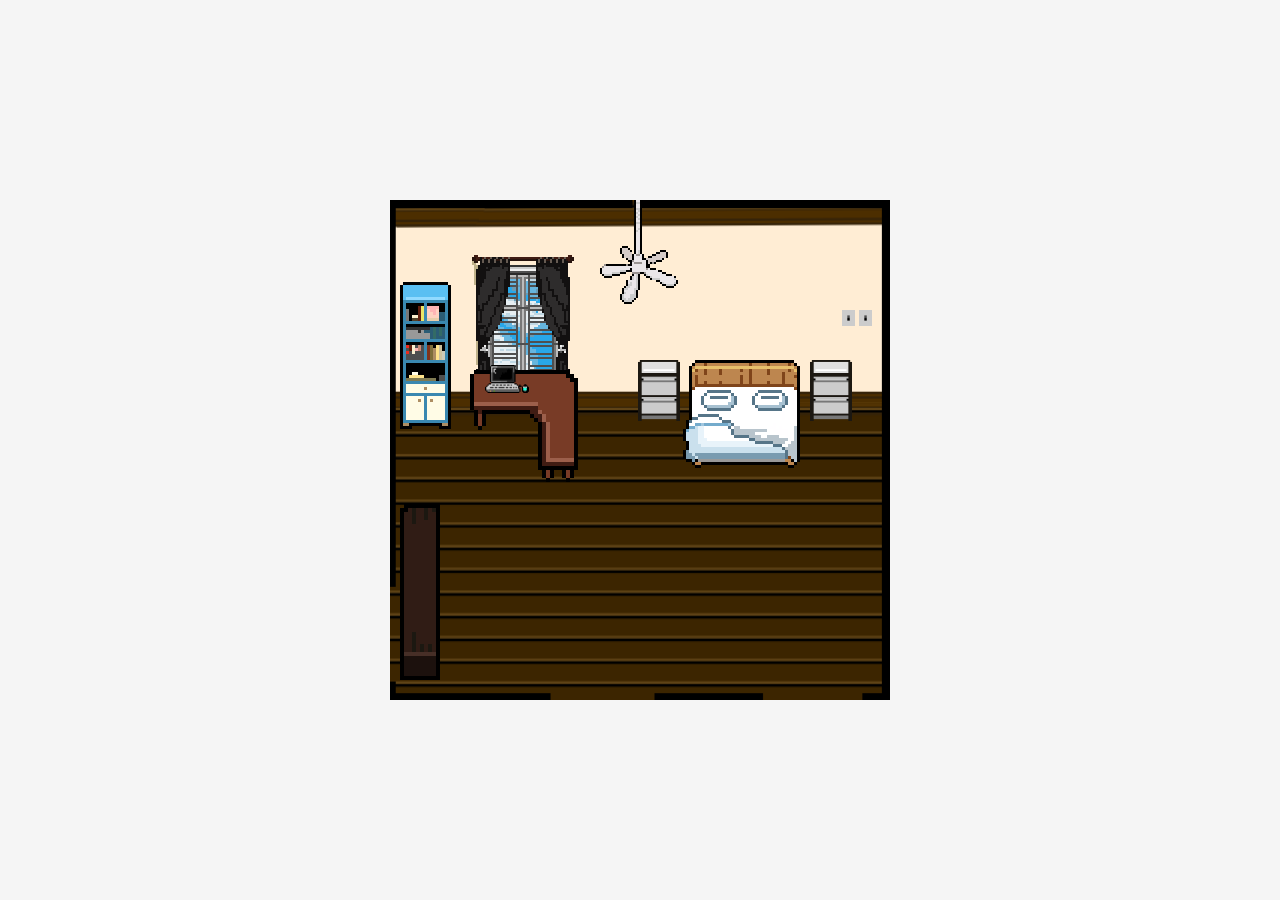
==== index.html @ c1d3182a "Update index.html" ====
<!DOCTYPE html>
<html>
<head>
    <title>The Archive</title>
    <link rel="stylesheet" href="index/index.css">
</head>

<body>
    <div id="room_index">
        <div id="background">
            <div class="room">
            <!--Table link-->
            <a href="https://www.google.com" target="_blank">
                <img id= "transparent_table" src="index/index_img/table.png">
                <img id= "table" src="index/index_img/table.png">
            </a>
            <!--Shelf link-->
            <a href="https://www.google.com" target="_blank">
                <img id="shelf" src="index/index_img/shelf.png" class="objects">
            </a>
            <!--Bed link-->
            <a href="https://www.google.com" target="_blank">
                <img id="bed" src="index/index_img/bed.png" class="objects">
            </a>
            <!--Bedside table link-->
            <a href="https://www.google.com" target="_blank">
                <img id="bedside_table" src="index/index_img/beside table.png" class="objects">
                <img id="bedside_table2" src="index/index_img/beside table.png" class="objects">
            </a>
            <!--Closet_side table link-->
            <a href="https://www.google.com" target="_blank">
                <img id="closet_side" src="index/index_img/closet_side.png" class="objects">
            </a>
            <!--Laptop-->
            <img id="laptop" src="index/index_img/laptop.png">
            <img id="laptop_on" src="index/index_img/laptop_on.png">
            <img id="laptop_on_dark" src="index/index_img/laptop_on_dark.png">
            <!--Mouse_link-->
            <div id="mouse_link">
                <img id="mouse" src="index/index_img/mouse.png">
            </div>
            <!--Window-->
            <img id="curtain_open" src="index/index_img/Curtain_open.PNG">
            <img id="curtain_closed" src="index/index_img/Curtain_closed.PNG">
            <!--Fan-->
            <img id="fan_spin" src="index/index_img/fan_spin1.png">
            <img id="fan" src="index/index_img/fan_spin2.PNG">
            <img id="fan_switch_on" src="index/index_img/switch_on.png" class="switches">
            <img id="fan_switch_off" src="index/index_img/switch_off.png" class="switches">

            <!--Dark mode-->
            <div id="dark_mode"></div>
                <img id="switch_on" src="index/index_img/switch_on.png" class="switches">
                <img id="switch_off" src="index/index_img/switch_off.png" class="switches">
                <div id="laptop_light"></div>
            </div>
        </div>
    </div>


<script src="index/index.js"></script>
</body>
</html>
---- index/index.css ----
body{
    height: 100vh;
    width: 100vw;
    margin: 0;
    padding: 0;
    outline: solid green;
    background-color: whitesmoke;
}

#room_index {
    width: 100vw;
    height: 100vh;
    outline: solid pink;
    display: flex;
    justify-content: center;
    align-items: center;
}

#background {
    position: relative;
    width: 500px;
    height: 500px;
    background: url('index_img/room.PNG') no-repeat;
    background-size: cover;
}

#table {
    position: absolute;
    top: 170px;
    left: 80px;
    z-index: 1;
    cursor: auto;
}

#transparent_table {
    top: 170px;
    left: 80px;
    position: absolute;
    outline: rgb(128, 0, 255) solid 5px;
    clip-path: polygon(100% 0, 100% 16%, 100% 35%, 100% 91%, 62% 91%, 63% 46%, 55% 39%, 6% 39%, 0% 35%, 0 0);
    z-index: 2;
    opacity: 0%;
}

.room #transparent_table:hover ~ #table {
    filter: brightness(60%);
    
}

.objects:hover {
    filter: brightness(60%);
}

#shelf {
    position: absolute;
    top: 82px;
    left: 10px;
}


#bed {
    position: absolute;
    right: 90px;
    top: 160px;
}


#bedside_table {
    position: absolute;
    height: 61px;
    right: 210px;
    top: 160px;
}
#bedside_table2 {
    position: absolute;
    height: 61px;
    top: 160px; 
    right: 38px;
}

#closet_side {
    position: absolute;
    bottom: 20px;
    left: 10px;
}

#laptop {
    position: absolute;
    left: 95px;
    top: 165px;
    z-index: 3;
    height: 28px;
}

#mouse {
    position: absolute;
    height: 9px;
    left: 132px;
    top: 184px;
    z-index: 12;
}

#laptop_on {
    display: none;
    position: absolute;
    left: 95px;
    top: 165px;
    z-index: 11;
    height: 28px;
}

#laptop_on_dark {
    display: none;
    position: absolute;
    left: 95px;
    top: 165px;
    z-index: 11;
    height: 28px;
}
#dark_mode {
    display: none;
    position: absolute;
    background-color: black;
    z-index: 10;
    height: 500px;
    width: 500px;
    opacity: 70%;
    pointer-events: none;
}

#switch_on {
    display: none;
    right: 18px;
    top: 110px;
}

#switch_off {
    display: block;
    right: 18px;
    top: 110px;

}

.switches {
    position: absolute;
    height: 16px;
}

#laptop_light {
    display: none;
    position: absolute;
    height: 13px;
    width: 21px;
    box-shadow: 0 0 10px rgb(255, 87, 171);
    opacity: 100%;
    top: 167.5px;
    left: 102px;
    z-index: 12;
}

#curtain_open {
    position: absolute;
    left: 80px;
    top: 55px;
}

#curtain_closed {
    display: none;
    position: absolute;
    left: 80px;
    top: 55px;
}

#fan {
    
    position: absolute;
    left: 210px;
}

#fan_spin {
    display: none;
    position: absolute;
    left: 212.14px;
}

#fan_switch_off {
    right: 35px;
    top: 110px;
}

#fan_switch_on {
    right: 35px;
    top: 110px;
}
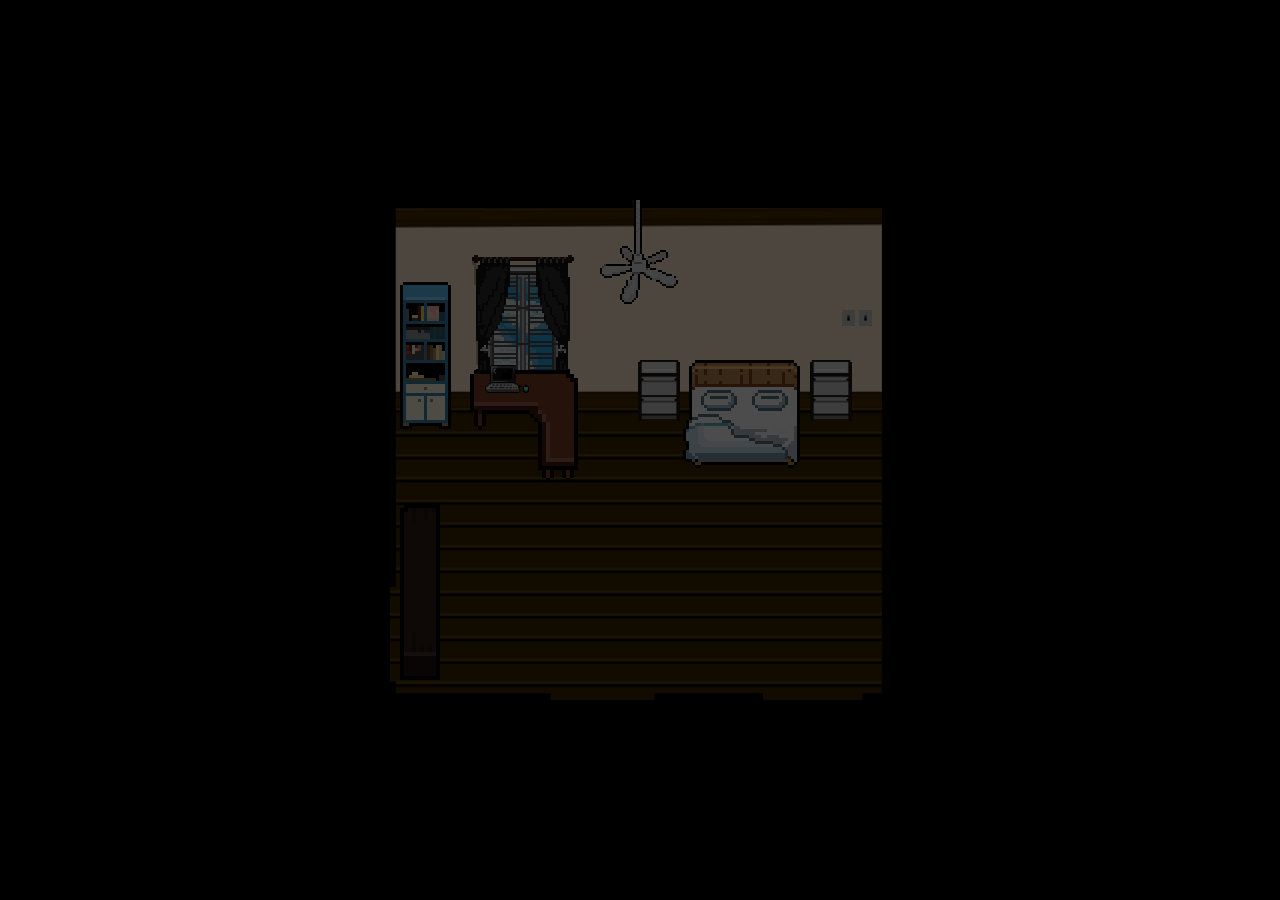
==== commit 810a6dc6: "bed" ====
--- a/index.html
+++ b/index.html
@@ -20,8 +20,10 @@
             </a>
             <!--Bed link-->
             <a href="https://www.google.com" target="_blank">
-                <img id="bed" src="index/index_img/bed.png" class="objects">
+                <!--add bed link here later-->
             </a>
+                <img id="bed" src="index/index_img/bed.png">
+                <img id="bed_made" src="index/index_img/bed_made.png">
             <!--Bedside table link-->
             <a href="https://www.google.com" target="_blank">
                 <img id="bedside_table" src="index/index_img/beside table.png" class="objects">
--- a/index/index.css
+++ b/index/index.css
@@ -4,7 +4,7 @@
     margin: 0;
     padding: 0;
     outline: solid green;
-    background-color: whitesmoke;
+    background-color: black;
 }
 
 #room_index {
@@ -64,6 +64,12 @@
     top: 160px;
 }
 
+#bed_made {
+    display: none;
+    position: absolute;
+    right: 84px;
+    top: 160px;
+}
 
 #bedside_table {
     position: absolute;
@@ -97,6 +103,7 @@
     height: 9px;
     left: 132px;
     top: 184px;
+    opacity: 0%;
     z-index: 12;
 }
 
@@ -118,7 +125,7 @@
     height: 28px;
 }
 #dark_mode {
-    display: none;
+    display: block;
     position: absolute;
     background-color: black;
     z-index: 10;
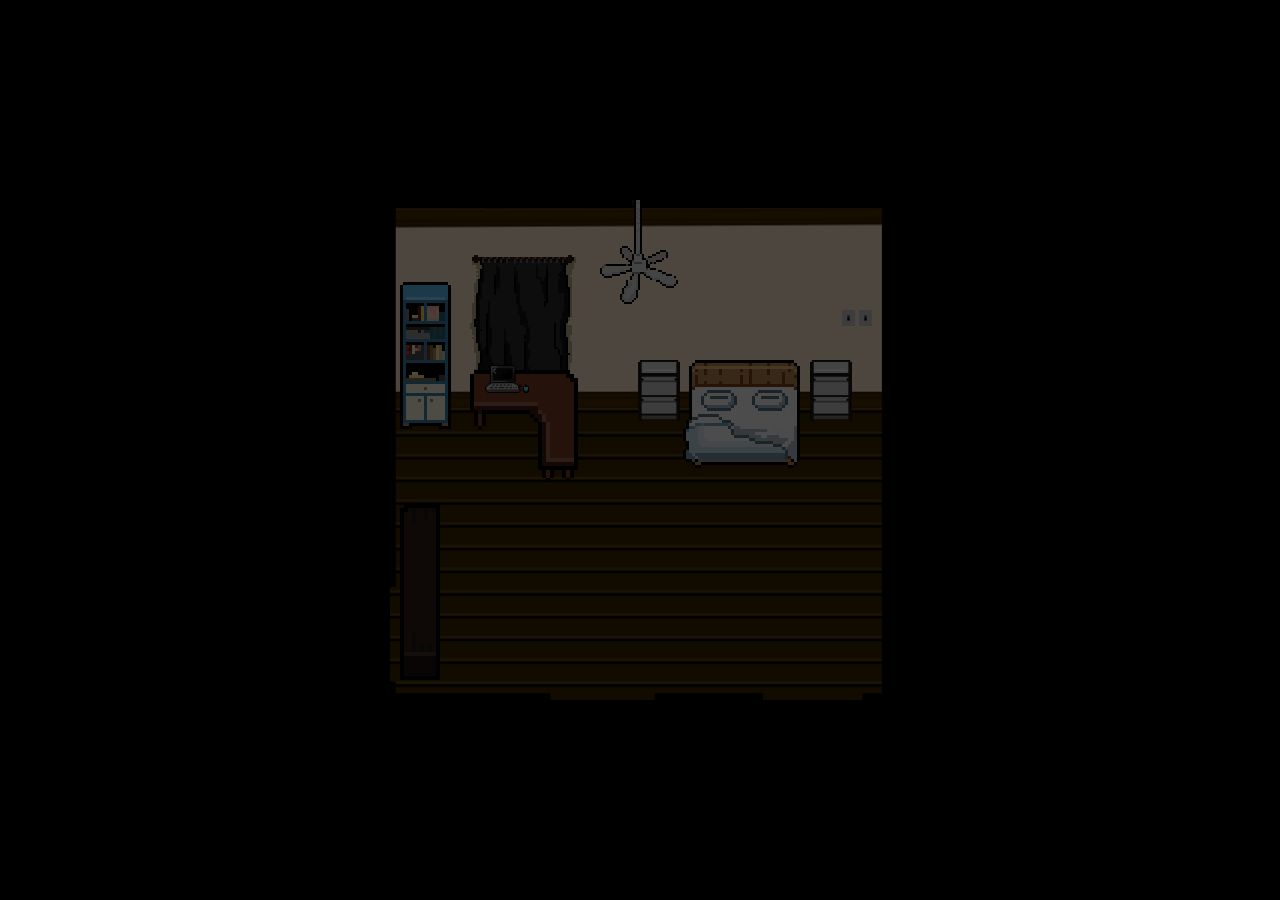
==== commit 84203b16: "windows" ====
--- a/index.html
+++ b/index.html
@@ -42,8 +42,12 @@
                 <img id="mouse" src="index/index_img/mouse.png">
             </div>
             <!--Window-->
-            <img id="curtain_open" src="index/index_img/Curtain_open.PNG">
             <img id="curtain_closed" src="index/index_img/Curtain_closed.PNG">
+
+            <img id="morning" src="index/index_img/morning.png" class="window">
+            <img id="afternoon" src="index/index_img/afternoon.png" class="window">
+            <img id="evening" src="index/index_img/evening.png" class="window">
+            <img id="night" src="index/index_img/night.png" class="window">
             <!--Fan-->
             <img id="fan_spin" src="index/index_img/fan_spin1.png">
             <img id="fan" src="index/index_img/fan_spin2.PNG">
--- a/index/index.css
+++ b/index/index.css
@@ -165,17 +165,19 @@
     z-index: 12;
 }
 
-#curtain_open {
+
+#curtain_closed {
+    display: block;
     position: absolute;
     left: 80px;
     top: 55px;
 }
 
-#curtain_closed {
-    display: none;
+.window {
     position: absolute;
     left: 80px;
     top: 55px;
+    display: none;
 }
 
 #fan {
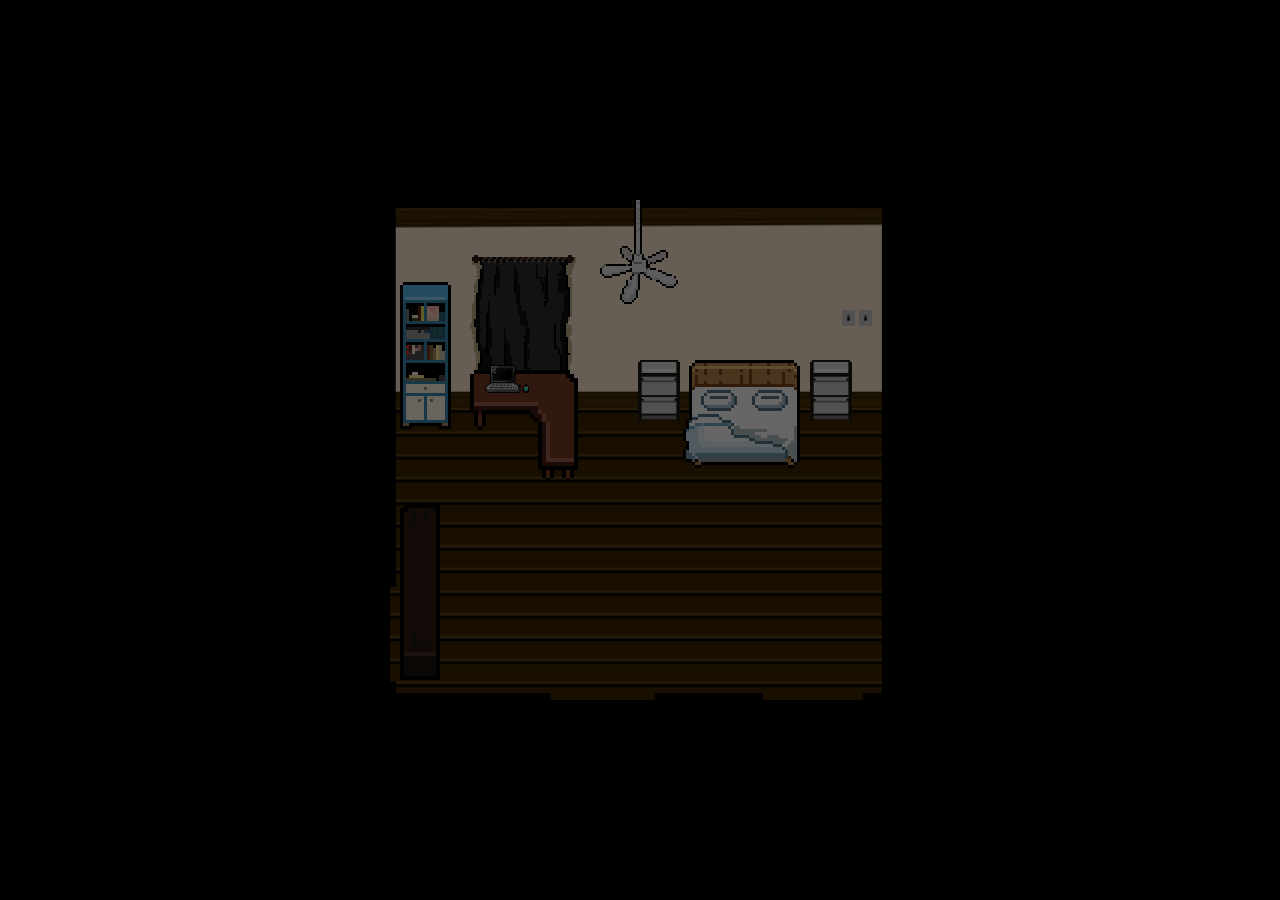
==== commit d82f060e: "done" ====
--- a/index.html
+++ b/index.html
@@ -3,10 +3,28 @@
 <head>
     <title>The Archive</title>
     <link rel="stylesheet" href="index/index.css">
+    <link rel="preconnect" href="https://fonts.googleapis.com">
+    <link rel="preconnect" href="https://fonts.gstatic.com" crossorigin>
+    <link href="https://fonts.googleapis.com/css2?family=Petit+Formal+Script&family=Pixelify+Sans:wght@400..700&display=swap" rel="stylesheet">
 </head>
 
 <body>
     <div id="room_index">
+        <!--Laptop_Screen-->
+        <div id="laptop_screen">
+            <!--Watch Log-->
+            <img id="movie_icon" src="index/index_img/Movie_icon.png">
+            <p class="font">Watch Log</p>
+            <img id="folder_1" src="index/index_img/folder_1.png" class="folder" data-target="folder_1-content">
+            <img id="folder_2" src="index/index_img/folder_2.png" class="folder" data-target="folder_2-content">
+            <img id="folder_3" src="index/index_img/folder_3.png" class="folder" data-target="folder_3-content">
+            <img id="folder_4" src="index/index_img/folder_4.png" class="folder" data-target="folder_4-content">
+            <div id="folder1_button" class="folder_button" data-target="folder_1"></div>
+            <div id="folder2_button" class="folder_button" data-target="folder_2"></div>
+            <div id="folder3_button" class="folder_button" data-target="folder_3"></div>
+            <div id="folder4_button" class="folder_button" data-target="folder_4"></div>
+            <div class="movie_grid"></div>
+        </div>        
         <div id="background">
             <div class="room">
             <!--Table link-->
@@ -33,10 +51,14 @@
             <a href="https://www.google.com" target="_blank">
                 <img id="closet_side" src="index/index_img/closet_side.png" class="objects">
             </a>
-            <!--Laptop-->
+            <!--Laptop_small-->
             <img id="laptop" src="index/index_img/laptop.png">
             <img id="laptop_on" src="index/index_img/laptop_on.png">
-            <img id="laptop_on_dark" src="index/index_img/laptop_on_dark.png">
+            <img id="laptop_on_dark" src="index/index_img/laptop_on_dark (1).png">
+
+            <!--Laptop_screen_big-->
+            
+
             <!--Mouse_link-->
             <div id="mouse_link">
                 <img id="mouse" src="index/index_img/mouse.png">
@@ -62,6 +84,8 @@
             </div>
         </div>
     </div>
+    
+
 
 
 <script src="index/index.js"></script>
--- a/index/index.css
+++ b/index/index.css
@@ -4,7 +4,7 @@
     margin: 0;
     padding: 0;
     outline: solid green;
-    background-color: black;
+    background-color: black; /*change to black*/
 }
 
 #room_index {
@@ -101,13 +101,21 @@
 #mouse {
     position: absolute;
     height: 9px;
-    left: 132px;
+    left: 132.5px;
     top: 184px;
-    opacity: 0%;
-    z-index: 12;
+    z-index: 3;
 }
 
 #laptop_on {
+    display: none;
+    position: absolute;
+    left: 95px;
+    top: 165px;
+    z-index: 3;
+    height: 28px;
+}
+
+#laptop_on_dark {
     display: none;
     position: absolute;
     left: 95px;
@@ -115,15 +123,6 @@
     z-index: 11;
     height: 28px;
 }
-
-#laptop_on_dark {
-    display: none;
-    position: absolute;
-    left: 95px;
-    top: 165px;
-    z-index: 11;
-    height: 28px;
-}
 #dark_mode {
     display: block;
     position: absolute;
@@ -131,7 +130,7 @@
     z-index: 10;
     height: 500px;
     width: 500px;
-    opacity: 70%;
+    opacity: 60%; /*change to 100*/
     pointer-events: none;
 }
 
@@ -162,7 +161,7 @@
     opacity: 100%;
     top: 167.5px;
     left: 102px;
-    z-index: 12;
+    z-index: 11;
 }
 
 
@@ -201,3 +200,92 @@
     right: 35px;
     top: 110px;
 }
+
+#laptop_screen {
+    background-image: url("index_img/laptop_screen.png");
+    background-size: contain;
+    background-repeat: no-repeat;
+    display: none;
+    position: absolute;
+    opacity: 100%;
+    z-index: 20;
+    height: 700px;
+    width: 985px;
+}
+
+.folder {
+    display: none;
+    position: absolute;
+    height: 700px;
+    width: 985px;
+}
+
+#movie_icon {
+    position: absolute;
+    left: 50px;
+    top: 50px;
+}
+
+.font {
+    position: absolute;
+    font-family: 'Pixelify Sans';
+    font-weight: 700;
+    color: rgb(252, 220, 220);
+    top: 135px;
+    left: 50px;
+}
+
+.folder_button {
+    display: none;
+    opacity: 0%;
+}
+#folder1_button {
+    position: absolute;
+    height: 72px;
+    width: 24px;
+    background-color: red;
+    top: 58px;
+    left: 35px;
+}
+#folder2_button {
+    position: absolute;
+    height: 143px;
+    width: 24px;
+    background-color: red;
+    top: 143px;
+    left: 35px;
+}
+#folder3_button {
+    position: absolute;
+    height: 143px;
+    width: 24px;
+    background-color: red;
+    top: 297px;
+    left: 35px;
+}
+#folder4_button {
+    position: absolute;
+    height: 143px;
+    width: 24px;
+    background-color: red;
+    top: 451px;
+    left: 35px;
+}
+
+.movie_grid {
+    display: flex;
+    gap: 20px;
+    overflow-x: auto;
+    z-index: 30;
+}
+
+.movie {
+    text-align: center;
+    cursor: pointer;
+    z-index: 30;
+}
+
+.movie img {
+    width: 120px;
+    border-radius: 10px;
+}
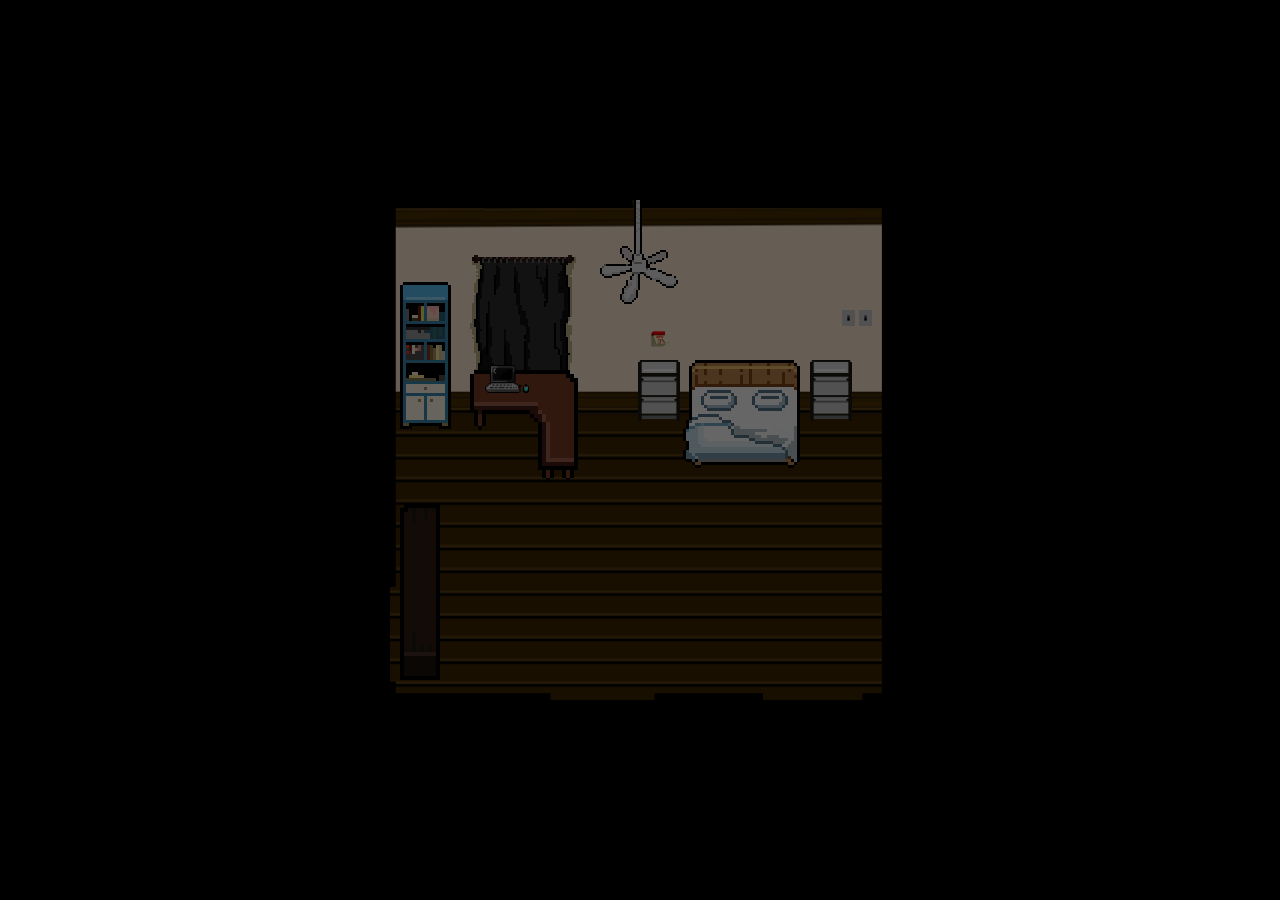
==== commit 3bab6758: "n b" ====
--- a/index.html
+++ b/index.html
@@ -5,25 +5,116 @@
     <link rel="stylesheet" href="index/index.css">
     <link rel="preconnect" href="https://fonts.googleapis.com">
     <link rel="preconnect" href="https://fonts.gstatic.com" crossorigin>
+    <link href="https://fonts.googleapis.com/css2?family=Jersey+25&family=Petit+Formal+Script&family=Pixelify+Sans:wght@400..700&display=swap" rel="stylesheet">
     <link href="https://fonts.googleapis.com/css2?family=Petit+Formal+Script&family=Pixelify+Sans:wght@400..700&display=swap" rel="stylesheet">
 </head>
 
 <body>
     <div id="room_index">
         <!--Laptop_Screen-->
+        
         <div id="laptop_screen">
+            <img id="wallpaper" src = "index/index_img/wallpaper.png" class="pages">
+
+            <div id="Movie_App-container">
             <!--Watch Log-->
-            <img id="movie_icon" src="index/index_img/Movie_icon.png">
-            <p class="font">Watch Log</p>
-            <img id="folder_1" src="index/index_img/folder_1.png" class="folder" data-target="folder_1-content">
-            <img id="folder_2" src="index/index_img/folder_2.png" class="folder" data-target="folder_2-content">
-            <img id="folder_3" src="index/index_img/folder_3.png" class="folder" data-target="folder_3-content">
-            <img id="folder_4" src="index/index_img/folder_4.png" class="folder" data-target="folder_4-content">
-            <div id="folder1_button" class="folder_button" data-target="folder_1"></div>
-            <div id="folder2_button" class="folder_button" data-target="folder_2"></div>
-            <div id="folder3_button" class="folder_button" data-target="folder_3"></div>
-            <div id="folder4_button" class="folder_button" data-target="folder_4"></div>
-            <div class="movie_grid"></div>
+                <div id="movie_app">
+                    <img id="movie_icon" src="index/index_img/Movie_icon.png">
+                    <p class="app_font">Watch Log</p>
+                </div>
+                
+                <div id="inside" class="pages">
+
+                    <div id="top_bar">
+                        <div id="left">
+                            <img id="small_icon" src="index/index_img/Movie_icon.png">
+                            <p>Watch Log - </p>
+                            <div id ="path">
+                                
+
+                                <!--Objects Created-->
+                            </div>
+                            
+                        </div>
+
+                        <div id="right">
+                            <p>•••</p>
+                            <div id="minimize"></div>
+                            <div id="close"></div>
+                        </div>
+                    </div>
+
+                    <div id="main_content">
+                        <div id="sidebar_closed">
+                            <p id="expand">></p>
+                            <div id="movies" class="button">
+                                <p></p>
+                            </div>
+                            
+                            
+                            <div id="shows" class="button">
+                                <p></p>
+                            </div> 
+                            <div id="anime" class="button">
+                                <p></p>
+                            </div>      
+                        </div>
+                        <div class="sidebar_dim">
+
+                        
+                        <div class="movie_container film_containers">
+
+                            <div class="search_container">
+                                <div class="search_icon"></div>
+                                <input type="text" class="search_bar" placeholder="Search movies..." autocomplete="off">
+                                
+                            </div>
+                                <div class = "movie_grid grids">
+                                    <!--Objects created-->    
+                                </div>
+                                
+                        </div>
+                        <div class = "movie_indiv indivs">
+                            <!--Objects created-->
+                        </div>
+
+                        <div class="shows_container film_containers">
+
+                            <div class="search_container">
+                                <div class="search_icon"></div>
+                                <input type="text" class="search_bar" placeholder="Search movies..." autocomplete="off">
+                            
+                            </div>
+                                <div class = "shows_grid grids">
+                                    <!--Objects created-->    
+                                </div>
+                            
+                        </div>
+                        <div class = "shows_indiv indivs">
+                            <!--Objects created-->
+                        </div>
+                        
+                        <div class = "anime_container film_containers">
+
+                            <div class="search_container">
+                                <div class="search_icon"></div>
+                                <input type="text" class="search_bar" placeholder="Search movies..." autocomplete="off">
+                            
+                            </div>
+                                <div class = "anime_grid grids">
+                                    <!--Objects created-->    
+                                </div>
+                        </div>
+                        <div class = "anime_indiv indivs">
+                            <!--Objects created-->
+                        </div>
+                        </div>
+                    </div>
+                     
+                </div>
+            </div>
+            
+            
         </div>        
         <div id="background">
             <div class="room">
@@ -56,9 +147,6 @@
             <img id="laptop_on" src="index/index_img/laptop_on.png">
             <img id="laptop_on_dark" src="index/index_img/laptop_on_dark (1).png">
 
-            <!--Laptop_screen_big-->
-            
-
             <!--Mouse_link-->
             <div id="mouse_link">
                 <img id="mouse" src="index/index_img/mouse.png">
@@ -76,6 +164,10 @@
             <img id="fan_switch_on" src="index/index_img/switch_on.png" class="switches">
             <img id="fan_switch_off" src="index/index_img/switch_off.png" class="switches">
 
+            <a href="birthday.html" target="_blank">
+            <img id="calender" src="index/index_img/Calender.png" class="objects">
+            </a>
+
             <!--Dark mode-->
             <div id="dark_mode"></div>
                 <img id="switch_on" src="index/index_img/switch_on.png" class="switches">
@@ -86,8 +178,6 @@
     </div>
     
 
-
-
 <script src="index/index.js"></script>
 </body>
 </html>
--- a/index/index.css
+++ b/index/index.css
@@ -3,7 +3,7 @@
     width: 100vw;
     margin: 0;
     padding: 0;
-    outline: solid green;
+    /*outline: solid green;*/
     background-color: black; /*change to black*/
 }
 
@@ -24,6 +24,7 @@
     background-size: cover;
 }
 
+/*Table*/
 #table {
     position: absolute;
     top: 170px;
@@ -51,13 +52,14 @@
     filter: brightness(60%);
 }
 
+/*Shelf*/
 #shelf {
     position: absolute;
     top: 82px;
     left: 10px;
 }
 
-
+/*Bed*/
 #bed {
     position: absolute;
     right: 90px;
@@ -71,6 +73,7 @@
     top: 160px;
 }
 
+/*Bedside table*/
 #bedside_table {
     position: absolute;
     height: 61px;
@@ -84,12 +87,14 @@
     right: 38px;
 }
 
+/*Closet*/
 #closet_side {
     position: absolute;
     bottom: 20px;
     left: 10px;
 }
 
+/*Laptop*/
 #laptop {
     position: absolute;
     left: 95px;
@@ -98,13 +103,6 @@
     height: 28px;
 }
 
-#mouse {
-    position: absolute;
-    height: 9px;
-    left: 132.5px;
-    top: 184px;
-    z-index: 3;
-}
 
 #laptop_on {
     display: none;
@@ -123,34 +121,7 @@
     z-index: 11;
     height: 28px;
 }
-#dark_mode {
-    display: block;
-    position: absolute;
-    background-color: black;
-    z-index: 10;
-    height: 500px;
-    width: 500px;
-    opacity: 60%; /*change to 100*/
-    pointer-events: none;
-}
-
-#switch_on {
-    display: none;
-    right: 18px;
-    top: 110px;
-}
-
-#switch_off {
-    display: block;
-    right: 18px;
-    top: 110px;
-
-}
-
-.switches {
-    position: absolute;
-    height: 16px;
-}
+
 
 #laptop_light {
     display: none;
@@ -165,6 +136,46 @@
 }
 
 
+/*Mouse*/
+#mouse {
+    position: absolute;
+    height: 9px;
+    left: 132.5px;
+    top: 184px;
+    z-index: 3;
+}
+
+/*Light*/
+#dark_mode {
+    display: block;
+    position: absolute;
+    background-color: black;
+    z-index: 10;
+    height: 500px;
+    width: 500px;
+    opacity: 60%; /*change to 100*/
+    pointer-events: none;
+}
+
+#switch_on {
+    display: none;
+    right: 18px;
+    top: 110px;
+}
+
+#switch_off {
+    display: block;
+    right: 18px;
+    top: 110px;
+
+}
+
+.switches {
+    position: absolute;
+    height: 16px;
+}
+
+/*Curtain*/
 #curtain_closed {
     display: block;
     position: absolute;
@@ -179,6 +190,7 @@
     display: none;
 }
 
+/*Fan*/
 #fan {
     
     position: absolute;
@@ -201,8 +213,16 @@
     top: 110px;
 }
 
+#calender {
+    position: absolute;
+    height: 20px;
+    top: 130px;
+    left: 260px;
+}
+
+/*Laptop Screen*/
 #laptop_screen {
-    background-image: url("index_img/laptop_screen.png");
+    background-image: url('index_img/laptop_outline\ \(1\).png');
     background-size: contain;
     background-repeat: no-repeat;
     display: none;
@@ -210,23 +230,20 @@
     opacity: 100%;
     z-index: 20;
     height: 700px;
-    width: 985px;
-}
-
-.folder {
-    display: none;
-    position: absolute;
-    height: 700px;
-    width: 985px;
-}
-
-#movie_icon {
-    position: absolute;
-    left: 50px;
-    top: 50px;
-}
-
-.font {
+    width: 985px;}
+
+.pages {
+    position: absolute;
+    top: 35px;
+    left: 22px;
+    width: 942px;
+    height: 584px;
+    
+}
+
+/*Movie App*/
+
+.app_font {
     position: absolute;
     font-family: 'Pixelify Sans';
     font-weight: 700;
@@ -235,57 +252,393 @@
     left: 50px;
 }
 
-.folder_button {
-    display: none;
-    opacity: 0%;
-}
-#folder1_button {
-    position: absolute;
-    height: 72px;
+#movie_icon {
+    position: absolute;
+    left: 50px;
+    top: 50px;
+}
+
+#inside {
+    background-color: rgb(15, 15, 15);
+    display: none;
+    flex-direction: column;
+    overflow: hidden;
+}
+
+
+#main_content {
+    display: flex;
+
+
+}
+
+/*Top bar*/
+#top_bar {
+    display: flex;
+    flex-direction: row;
+    height: 35px;
+    background-color: black;
+}
+
+#top_bar p {
+    color: rgb(200, 200, 200);
+    font-family: monospace;
+}
+
+#small_icon {
+    height: 25px;
+    margin-left: 5px;
+    margin-right: 5px;
+}
+
+#top_bar #left {
+    display: flex;
+    white-space: nowrap;
+    align-items: center;
+}
+
+#path {
+    display: flex;
+    white-space: nowrap;
+    align-items: center;
+    margin-left: 5px
+}
+
+#top_bar #left #path p:not(:last-child)::after {
+    content: "-";
+    margin-left: 5px;
+    margin-right: 5px;
+}
+
+#top_bar #right {
+    display: flex;
+    justify-content: flex-end;
+    margin-right: 10px;
+    width: 100%;
+    gap: 20px;
+    align-items: center;
+}
+
+/*App functions*/
+#minimize {
+    width: 12px;
+    height: 12px;
+    border-radius: 50%;
+    background-color: yellow;
+}
+
+#close {
+    width: 12px;
+    height: 12px;
+    border-radius: 50%;
+    background-color: red;
+}
+
+/*Sidebar*/
+#sidebar_closed {
+    z-index: 3;
+    position: fixed;
+    display: flex;
+    flex-direction: column;
+    align-items: center;
+    background-color: rgb(0, 0, 0);
+    gap: 20px;
+    height: 549px;
+    width: 50px;
+    transition: width 0.3s ease;
+    cursor: pointer;
+}
+
+#sidebar_closed.open {
+    width: 250px;
+    cursor: pointer;
+    
+}
+
+.sidebar_dim.dimmed {
+    background-color: black;
+    opacity: 0.5;
+}
+
+/*Sidebar buttons*/
+
+.button {
+    display: flex;
+    align-items: center;
+    justify-content: center;
+    width: 40px;
+    height: 40px;
+    border-radius: 20px;
+   
+}
+
+#movies {
+     
+    background-color: rgb(239, 136, 173);
+}
+
+#shows {
+
+    background-color: rgb(165, 56, 96);
+}
+
+#anime {
+
+    background-color: rgb(103, 13, 47);
+}
+
+#expand {
+    font-size: 50px;
+    font-weight: bolder;
+    font-family: monospace;
+    color: white;
+    padding: 0;
+    margin: 0;
+}
+
+/*Search bar*/
+.search_container {
+    position: absolute;
+    top: 30px;
+    right: 30px;
+    display: flex;
+    justify-content: flex-end;
+    flex-direction: row-reverse;
+    align-items: center;
+    height: 30px;
+    
+    width: 0px;
+    margin-bottom: 20px;
+    margin-top: 15px;
+    transition: width 0.3s ease;
+}
+
+.search_container.open {
+    width: 200px;
+    
+}
+
+.search_icon {
+    position: absolute;
+    opacity: 1;
+    right: 0px;
+    height: 24px;
     width: 24px;
-    background-color: red;
-    top: 58px;
-    left: 35px;
-}
-#folder2_button {
-    position: absolute;
-    height: 143px;
-    width: 24px;
-    background-color: red;
-    top: 143px;
-    left: 35px;
-}
-#folder3_button {
-    position: absolute;
-    height: 143px;
-    width: 24px;
-    background-color: red;
-    top: 297px;
-    left: 35px;
-}
-#folder4_button {
-    position: absolute;
-    height: 143px;
-    width: 24px;
-    background-color: red;
-    top: 451px;
-    left: 35px;
-}
-
-.movie_grid {
-    display: flex;
+    border-radius: 50%;
+    z-index: 2;
+    
+    transition: transform 0.3s ease;
+    
+}
+
+.movie_container .search_icon{
+    background-color: rgb(239, 136, 173);
+}
+
+.shows_container .search_icon{
+    background-color: rgb(165, 56, 96);
+}
+
+.anime_container .search_icon{
+    background-color: rgb(103, 13, 47);
+}
+
+
+
+.search_icon.slide {
+    transform: translateX(-175px);
+}
+
+.search_bar {
+    padding-left: 0px;
+    border-radius: 10px;
+    margin-right: 7px;
+    height: 24px;
+    width: 100%;
+    background-color: black;
+    border: none;
+    color: white;
+    overflow: hidden; 
+    transition: opacity 0.3s ease;
+    pointer-events: none;
+    z-index: 1;
+    opacity: 0;
+}
+
+.movie_container .search_bar:focus {
+    outline: 2px solid rgb(239, 136, 173);
+}
+
+.shows_container .search_bar:focus {
+    outline: 2px solid  rgb(165, 56, 96);
+}
+
+.anime_container .search_bar:focus {
+    outline: 2px solid rgb(103, 13, 47);
+}
+
+.search_bar.move {
+    opacity: 1;
+    padding-left: 30px;
+    pointer-events: auto;
+}
+
+/*Movie container*/
+
+.film_containers {
+    display: flex;
+    flex-direction: column;
+    height: 497px;
+    width: 885px;
+    overflow-y: auto;
+    margin-top: 40px;
+    padding-top: 10px;
+    margin-left: 55px;
+
+}
+
+
+.grids {
+    /*outline: red solid 5px;*/
+    display: grid;
+    grid-template-columns: repeat(5, 1fr);
+    justify-content: space-evenly;
+    row-gap: 0px;
+    margin-left: 10px;
+    margin-right: 20px;
+    gap: 25px;
+
+}
+.grids img {
+    height: 210px;
+    width: 150px;
+    box-shadow: -5px 0 0 0 black;
+    box-shadow: 10px 10px 20px 0px rgb(0, 0, 0);
+    border-radius: 20px;
+    transition: transform 0.3s ease;
+
+    /*outline: purple solid 5px;*/
+}
+.grids img:hover {
+    transform: scale(1.1)
+}
+
+.grids p {
+    font-family: 'Jersey 25';
+    font-weight: 500;
+    color: rgb(255, 255, 255);
+    opacity: 100%;
+    width: 150px;
+    white-space: nowrap;
+    overflow: hidden;
+    text-overflow: ellipsis;
+    text-align: center;
+    font-size: bolder;
+}
+
+
+/*Scrollbar grid*/
+.film_containers::-webkit-scrollbar {
+    width: 12px;
+
+}
+.film_containers::-webkit-scrollbar-thumb {
+    background-color: darkgray;
+    border-radius: 6px;
+}
+
+.film_containers::-webkit-scrollbar-track {
+    background: black;
+    border-radius: 6px;
+}
+
+/*Individual movie select*/
+.indivs img{
+    height: 330px;
+    width: 240px;
+    border-radius: 20px;
+    /*outline: green solid 5px;*/
+    margin-top: 50px;
+}
+
+.indivs {
+    position: absolute;
+    top: 70px;
+    left: 100px;
+    /*outline: orange solid 5px;*/
+    display: flex;
+    flex-direction: row;
+    align-items: flex-start;
     gap: 20px;
-    overflow-x: auto;
-    z-index: 30;
-}
-
-.movie {
-    text-align: center;
-    cursor: pointer;
-    z-index: 30;
-}
-
-.movie img {
-    width: 120px;
-    border-radius: 10px;
-}
+    height: 525px;
+    width: 850px;
+    
+
+}
+
+/*Text container*/
+.text-container {
+    display: flex;
+    flex-direction: column;
+    /*outline: blue solid 6px;*/
+    width: fit-content;
+    height: 100%;
+    padding-left: 20px;
+}
+
+.text-container #title {
+    margin-top: 58px;
+    /*outline: red solid 5px;*/
+    color: white;
+    font-size: 37px;
+    font-family: 'Jersey 25';
+    font-weight: bold;
+    width: fit-content;
+    height: fit-content;
+    margin-bottom: 10px;
+}
+
+/*Small text, between descrip and title*/
+.small_text {
+    /*outline: white solid 5px;*/
+    flex-direction: row;
+    display: flex;
+    
+}
+
+.small_text p:not(:last-child)::after {
+    content: "•";
+    margin-left: 10px;
+    margin-right: 10px;
+}
+
+.small_text p {
+    font-family: 'Jersey 25';
+    color: white;
+}
+
+/*Description Movie*/
+.text-container #description {
+    color: white;
+    font-family: 'Jersey 25';
+    font-size: 25px;
+    height: 220px;
+    width: 530px;
+    text-overflow: ellipsis;
+    overflow: hidden;
+    overflow-y: auto;
+    margin: 0;
+    /*outline: yellow solid;*/
+}
+
+#description::-webkit-scrollbar {
+    display: none;
+}
+
+
+
+
+
+
+
+
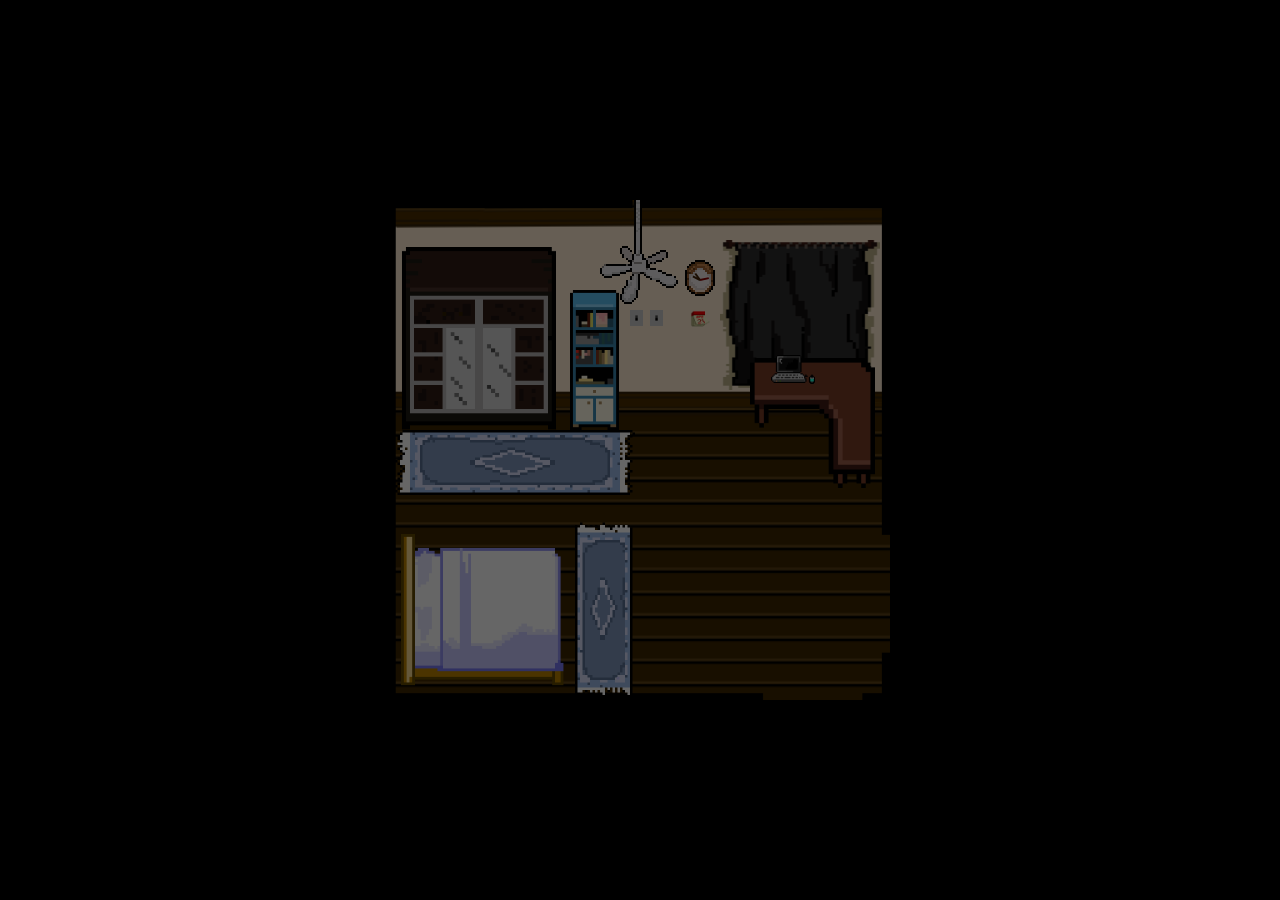
==== commit 2b110375: "t" ====
--- a/index.html
+++ b/index.html
@@ -10,7 +10,10 @@
 </head>
 
 <body>
+
+    
     <div id="room_index">
+        <!--<button id="left_pov" class="pov">Left</button>-->
         <!--Laptop_Screen-->
         
         <div id="laptop_screen">
@@ -123,6 +126,23 @@
                 <img id= "transparent_table" src="index/index_img/table.png">
                 <img id= "table" src="index/index_img/table.png">
             </a>
+            <!--Clock-->
+            <div id="clock_wrapper">
+                <div id="clock">
+                    <img src="index/index_img/clock.png">
+                    <img id="sec_hand" src="index/index_img/sec_hand.png">
+                    <img id="hour_hand" src="index/index_img/clock_hand.png">
+                    <img id="min_hand" src="index/index_img/clock_hand.png">
+                    
+                </div>
+                
+                
+            </div>
+            
+            <!--Carpet-->
+            <img id="carpet" src="index/index_img/carpet.png">
+            <img id="carpet_2" src="index/index_img/carpet_2.png">
+
             <!--Shelf link-->
             <a href="https://www.google.com" target="_blank">
                 <img id="shelf" src="index/index_img/shelf.png" class="objects">
@@ -131,17 +151,21 @@
             <a href="https://www.google.com" target="_blank">
                 <!--add bed link here later-->
             </a>
-                <img id="bed" src="index/index_img/bed.png">
-                <img id="bed_made" src="index/index_img/bed_made.png">
+                <!--<img id="bed" src="index/index_img/bed.png">
+                <img id="bed_made" src="index/index_img/bed_made.png">-->
+                <img id="bed_side" src ="index/index_img/bed3.png">
             <!--Bedside table link-->
-            <a href="https://www.google.com" target="_blank">
+            <!--<a href="https://www.google.com" target="_blank">
                 <img id="bedside_table" src="index/index_img/beside table.png" class="objects">
-                <img id="bedside_table2" src="index/index_img/beside table.png" class="objects">
-            </a>
-            <!--Closet_side table link-->
-            <a href="https://www.google.com" target="_blank">
+                <img id="bedside_table2" src="index/index_img/beside table.png" class="objects">-->
+            </a>
+            <!--Closet_side link-->
+            <img id="closet_closed" src="index/index_img/closet_closed.PNG">
+            <img id="closet_open" src="index/index_img/closet_open.PNG">
+
+            <!--<a href="https://www.google.com" target="_blank">
                 <img id="closet_side" src="index/index_img/closet_side.png" class="objects">
-            </a>
+            </a>-->
             <!--Laptop_small-->
             <img id="laptop" src="index/index_img/laptop.png">
             <img id="laptop_on" src="index/index_img/laptop_on.png">
@@ -170,11 +194,17 @@
 
             <!--Dark mode-->
             <div id="dark_mode"></div>
-                <img id="switch_on" src="index/index_img/switch_on.png" class="switches">
-                <img id="switch_off" src="index/index_img/switch_off.png" class="switches">
-                <div id="laptop_light"></div>
+            <img id="switch_on" src="index/index_img/switch_on.png" class="switches">
+            <img id="switch_off" src="index/index_img/switch_off.png" class="switches">
+            <div id="laptop_light"></div>
+
+
             </div>
         </div>
+        <!--<a href="index/movies/1. Harry Potter and the Philosopher's Stone.ts" target="_blank">
+            <button id="right_pov" class="pov">Right</button>
+        </a>-->
+        
     </div>
     
 
--- a/index/index.css
+++ b/index/index.css
@@ -16,6 +16,8 @@
     align-items: center;
 }
 
+
+
 #background {
     position: relative;
     width: 500px;
@@ -24,18 +26,65 @@
     background-size: cover;
 }
 
+.pov {
+    margin: 10px;
+}
+
+/*Clock*/
+
+#clock_wrapper {
+    position: absolute;
+    right: 175px;
+    top: 60px;
+}
+
+#clock {
+    position: relative;   
+}
+
+#hour_hand {
+    position: absolute;
+    bottom: 51%;
+    left: 46.5%;
+    transform-origin: bottom center;
+    transform: rotate(0deg); 
+}
+
+#min_hand {
+    position: absolute;
+    bottom: 51%;
+    left: 46.5%;
+    transform-origin: bottom center;
+    transform: rotate(0deg); 
+
+}
+
+#sec_hand {
+    position: absolute;
+    bottom: 51%;
+    left: 46.5%;
+    width: 2px;
+    height: 9px;
+    transform-origin: bottom center;
+}
+
+
+
 /*Table*/
 #table {
-    position: absolute;
-    top: 170px;
-    left: 80px;
+    height: 130px;
+    position: absolute;
+    top: 158px;
+    right: 15px;
     z-index: 1;
+
     cursor: auto;
 }
 
 #transparent_table {
-    top: 170px;
-    left: 80px;
+    top: 158px;
+    right: 15px;
+    height: 130px;
     position: absolute;
     outline: rgb(128, 0, 255) solid 5px;
     clip-path: polygon(100% 0, 100% 16%, 100% 35%, 100% 91%, 62% 91%, 63% 46%, 55% 39%, 6% 39%, 0% 35%, 0 0);
@@ -55,50 +104,92 @@
 /*Shelf*/
 #shelf {
     position: absolute;
-    top: 82px;
-    left: 10px;
-}
+    height: 140px;
+    top: 90px;
+    left: 180px;
+}
+
+/*Carpet*/
+#carpet {
+    position: absolute;
+    height: 250px;
+    top: 170px;
+}
+
+#carpet_2 {
+    position: absolute;
+    height: 250px;
+    top: 280px;
+    right: 200px;
+
+    transform: rotate(90deg);
+}
+
 
 /*Bed*/
 #bed {
     position: absolute;
-    right: 90px;
+    left: 60px;
     top: 160px;
 }
 
+
 #bed_made {
     display: none;
     position: absolute;
-    right: 84px;
+    left: 60px;
     top: 160px;
+}
+
+#bed_side {
+    position: absolute;
+    height: 280px;
+    left: -45px;
+    bottom: -30px;
 }
 
 /*Bedside table*/
 #bedside_table {
     position: absolute;
     height: 61px;
-    right: 210px;
-    top: 160px;
+    left: 10px;
+    top: 150px;
 }
 #bedside_table2 {
     position: absolute;
     height: 61px;
-    top: 160px; 
-    right: 38px;
+    top: 150px; 
+    left: 189px;
 }
 
 /*Closet*/
 #closet_side {
     position: absolute;
     bottom: 20px;
-    left: 10px;
+    right: 10px;
+}
+
+#closet_closed {
+    position: absolute;
+    height: 300px;
+    left: -130px;
+    top: -26px;
+}
+
+#closet_open {
+    display: none;
+    position: absolute;
+    height: 300px;
+    left: -130px;
+    top: -22px;
+    
 }
 
 /*Laptop*/
 #laptop {
     position: absolute;
-    left: 95px;
-    top: 165px;
+    right: 75px;
+    top: 155px;
     z-index: 3;
     height: 28px;
 }
@@ -107,8 +198,8 @@
 #laptop_on {
     display: none;
     position: absolute;
-    left: 95px;
-    top: 165px;
+    right: 75px;
+    top: 155px;
     z-index: 3;
     height: 28px;
 }
@@ -116,8 +207,8 @@
 #laptop_on_dark {
     display: none;
     position: absolute;
-    left: 95px;
-    top: 165px;
+    right: 82px;
+    top: 155px;
     z-index: 11;
     height: 28px;
 }
@@ -130,8 +221,8 @@
     width: 21px;
     box-shadow: 0 0 10px rgb(255, 87, 171);
     opacity: 100%;
-    top: 167.5px;
-    left: 102px;
+    right: 90.5px;
+    top: 157.5px;
     z-index: 11;
 }
 
@@ -140,8 +231,8 @@
 #mouse {
     position: absolute;
     height: 9px;
-    left: 132.5px;
-    top: 184px;
+    right: 75px;
+    top: 175px;
     z-index: 3;
 }
 
@@ -159,13 +250,13 @@
 
 #switch_on {
     display: none;
-    right: 18px;
+    left: 240px;
     top: 110px;
 }
 
 #switch_off {
     display: block;
-    right: 18px;
+    left: 240px;
     top: 110px;
 
 }
@@ -177,16 +268,19 @@
 
 /*Curtain*/
 #curtain_closed {
-    display: block;
-    position: absolute;
-    left: 80px;
-    top: 55px;
+    position: absolute;
+    height: 150px;
+    width: 160px;
+    right: 10px;
+    top: 40px;
 }
 
 .window {
     position: absolute;
-    left: 80px;
-    top: 55px;
+    height: 150px;
+    width: 160px;
+    right: 10px;
+    top: 40px;
     display: none;
 }
 
@@ -204,20 +298,20 @@
 }
 
 #fan_switch_off {
-    right: 35px;
+    left: 260px;
     top: 110px;
 }
 
 #fan_switch_on {
-    right: 35px;
+    left: 260px;
     top: 110px;
 }
 
 #calender {
     position: absolute;
     height: 20px;
-    top: 130px;
-    left: 260px;
+    top: 110px;
+    left: 300px;
 }
 
 /*Laptop Screen*/
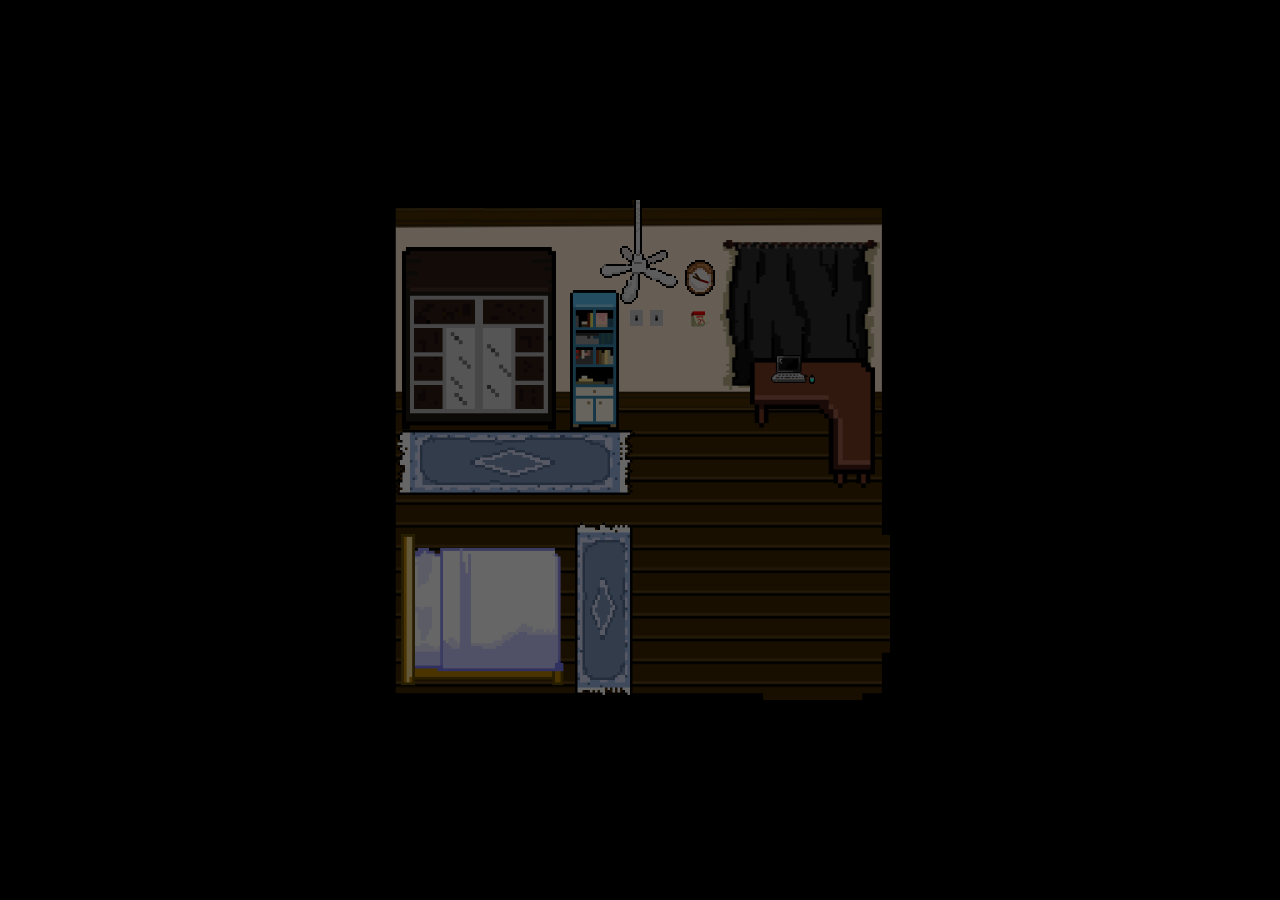
==== commit 6ee9f2b1: "c" ====
--- a/index.html
+++ b/index.html
@@ -2,7 +2,7 @@
 <html>
 <head>
     <title>The Archive</title>
-    <link rel="stylesheet" href="index/index.css">
+    <link rel="stylesheet" href="./index/index.css">
     <link rel="preconnect" href="https://fonts.googleapis.com">
     <link rel="preconnect" href="https://fonts.gstatic.com" crossorigin>
     <link href="https://fonts.googleapis.com/css2?family=Jersey+25&family=Petit+Formal+Script&family=Pixelify+Sans:wght@400..700&display=swap" rel="stylesheet">
@@ -13,8 +13,7 @@
 
     
     <div id="room_index">
-        <!--<button id="left_pov" class="pov">Left</button>-->
-        <!--Laptop_Screen-->
+
         
         <div id="laptop_screen">
             <img id="wallpaper" src = "index/index_img/wallpaper.png" class="pages">
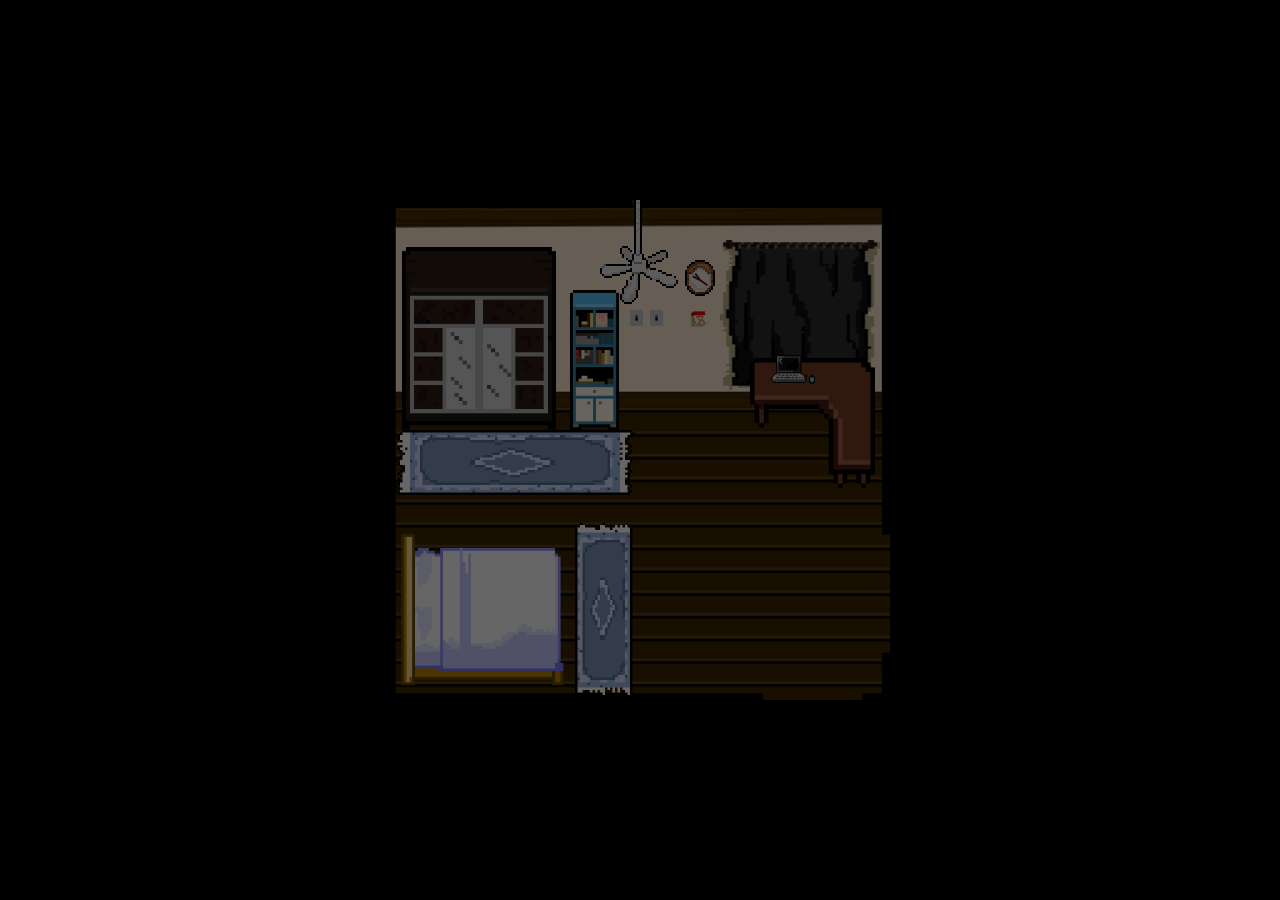
==== commit d1fcfa03: "Update index.html" ====
--- a/index.html
+++ b/index.html
@@ -13,7 +13,6 @@
 
     
     <div id="room_index">
-
         
         <div id="laptop_screen">
             <img id="wallpaper" src = "index/index_img/wallpaper.png" class="pages">
@@ -32,8 +31,6 @@
                             <img id="small_icon" src="index/index_img/Movie_icon.png">
                             <p>Watch Log - </p>
                             <div id ="path">
-                                
-
                                 <!--Objects Created-->
                             </div>
                             
@@ -52,7 +49,6 @@
                             <div id="movies" class="button">
                                 <p></p>
                             </div>
-                            
                             
                             <div id="shows" class="button">
                                 <p></p>
@@ -63,7 +59,6 @@
                         </div>
                         <div class="sidebar_dim">
 
-                        
                         <div class="movie_container film_containers">
 
                             <div class="search_container">
